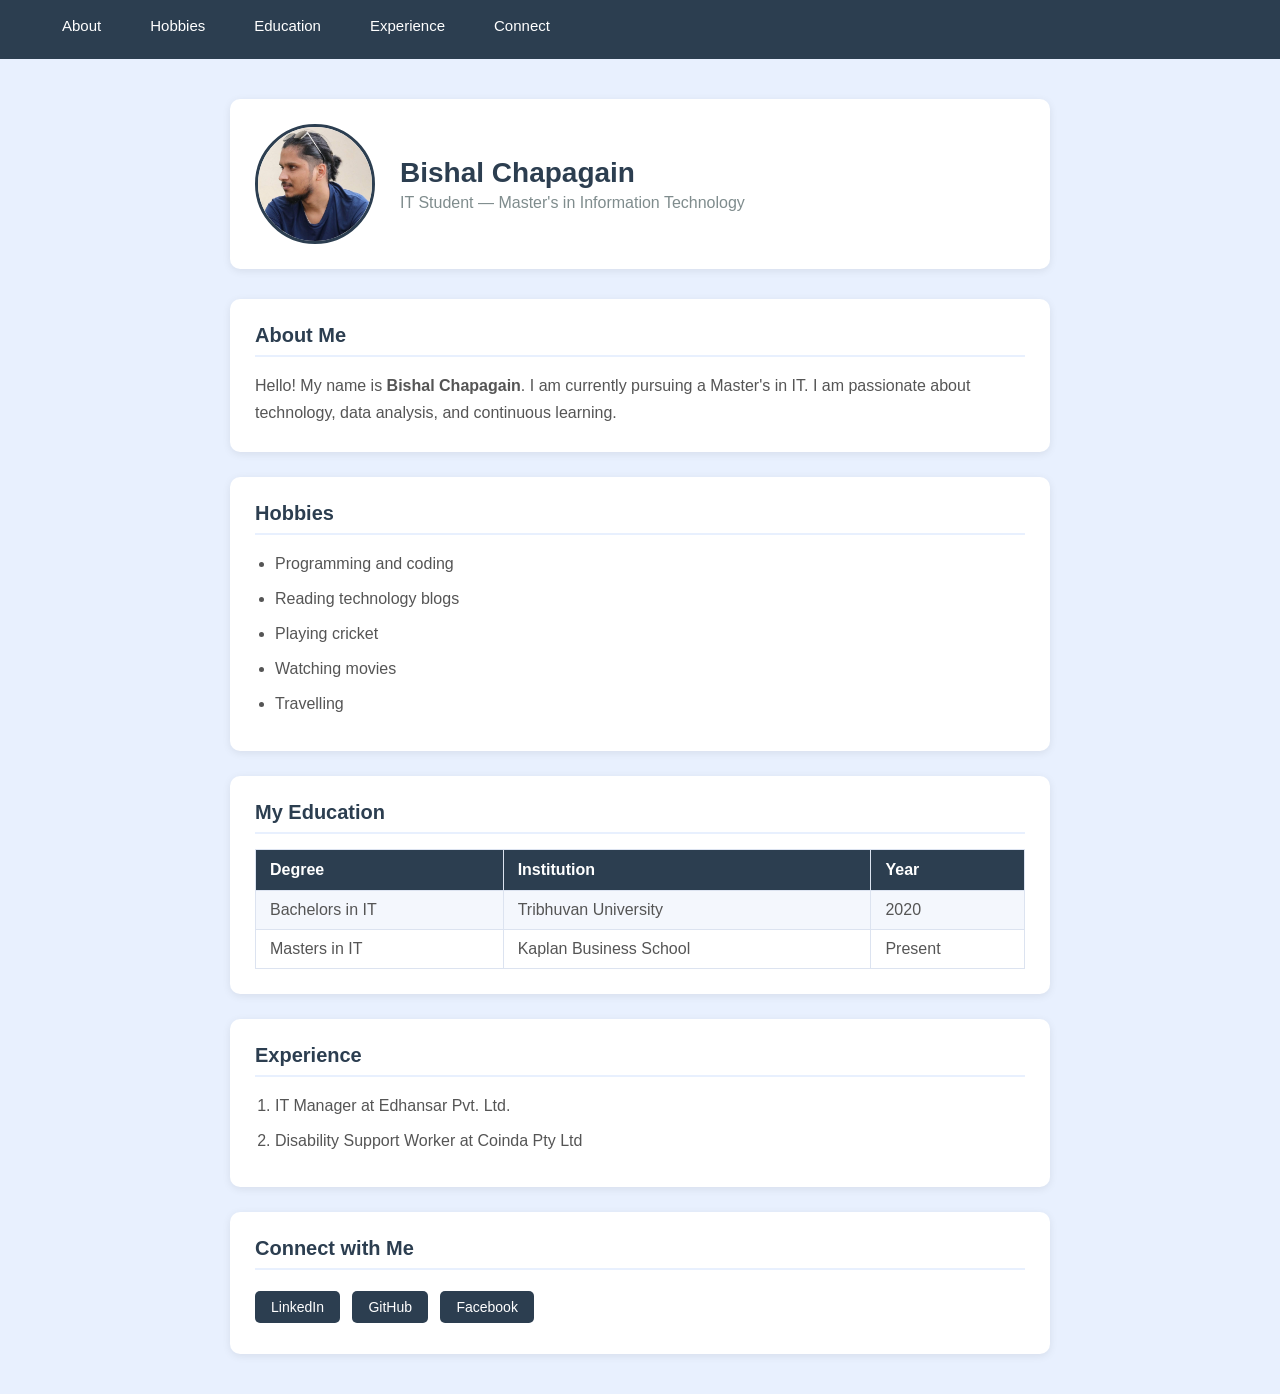
==== index.html @ bab8743f "Rename week2.html to index.html" ====
<!DOCTYPE html>
<html>
<head>
    <title>Bishal Chapagain - Personal Profile</title>
    <style>
        * {
            margin: 0;
            padding: 0;
            box-sizing: border-box;
        }

        body {
            font-family: Arial, sans-serif;
            background-color: #e8f0fe;
            color: #2c3e50;
        }

        /* Navigation Bar */
        nav {
            background-color: #2c3e50;
            padding: 12px 30px;
            position: sticky;
            top: 0;
            z-index: 100;
        }

        nav ul {
            list-style: none;
            display: flex;
            gap: 25px;
        }

        nav ul li a {
            color: white;
            text-decoration: none;
            font-size: 15px;
            padding: 6px 12px;
            border-radius: 4px;
            transition: background-color 0.3s;
        }

        nav ul li a:hover {
            background-color: #1a252f;
        }

        /* Main Content */
        .container {
            max-width: 860px;
            margin: 40px auto;
            padding: 0 20px;
        }

        /* Profile Header */
        .profile-header {
            display: flex;
            align-items: center;
            gap: 25px;
            background-color: white;
            padding: 25px;
            border-radius: 10px;
            box-shadow: 0 2px 8px rgba(0,0,0,0.08);
            margin-bottom: 30px;
        }

        .profile-header img {
            border-radius: 50%;
            border: 3px solid #2c3e50;
            width: 120px;
            height: 120px;
            object-fit: cover;
        }

        .profile-header h1 {
            font-size: 28px;
            color: #2c3e50;
            margin-bottom: 5px;
        }

        .profile-header h3 {
            color: #7f8c8d;
            font-weight: normal;
            font-size: 16px;
        }

        /* Sections */
        .section {
            background-color: white;
            padding: 25px;
            border-radius: 10px;
            box-shadow: 0 2px 8px rgba(0,0,0,0.08);
            margin-bottom: 25px;
        }

        h2 {
            color: #2c3e50;
            font-size: 20px;
            margin-bottom: 15px;
            padding-bottom: 8px;
            border-bottom: 2px solid #e8f0fe;
        }

        p {
            line-height: 1.7;
            color: #555;
        }

        /* Hobbies List */
        ul {
            padding-left: 20px;
        }

        ul li, ol li {
            margin-bottom: 8px;
            color: #555;
            line-height: 1.7;
        }

        /* Education Table */
        table {
            width: 100%;
            border-collapse: collapse;
            margin-top: 5px;
        }

        table, th, td {
            border: 1px solid #dce3f0;
        }

        th {
            background-color: #2c3e50;
            color: white;
            padding: 11px 14px;
            text-align: left;
        }

        td {
            padding: 10px 14px;
            color: #555;
        }

        tr:nth-child(even) {
            background-color: #f4f7fd;
        }

        /* Experience List */
        ol {
            padding-left: 20px;
        }

        /* Connect Links */
        .connect-links a {
            display: inline-block;
            margin: 6px 8px 6px 0;
            padding: 8px 16px;
            background-color: #2c3e50;
            color: white;
            border-radius: 5px;
            text-decoration: none;
            font-size: 14px;
            transition: background-color 0.3s;
        }

        .connect-links a:hover {
            background-color: #1a252f;
        }
    </style>
</head>
<body>

    <!-- Navigation Bar -->
    <nav>
        <ul>
            <li><a href="#about">About</a></li>
            <li><a href="#hobbies">Hobbies</a></li>
            <li><a href="#education">Education</a></li>
            <li><a href="#experience">Experience</a></li>
            <li><a href="#connect">Connect</a></li>
        </ul>
    </nav>

    <div class="container">

        <!-- Profile Header -->
        <div class="profile-header">
            <img src="bishal.jpg" alt="Bishal Chapagain">
            <div>
                <h1>Bishal Chapagain</h1>
                <h3>IT Student &mdash; Master's in Information Technology</h3>
            </div>
        </div>

        <!-- About Me -->
        <div class="section" id="about">
            <h2>About Me</h2>
            <p>
                Hello! My name is <b>Bishal Chapagain</b>. I am currently pursuing a Master's in IT.
                I am passionate about technology, data analysis, and continuous learning.
            </p>
        </div>

        <!-- Hobbies -->
        <div class="section" id="hobbies">
            <h2>Hobbies</h2>
            <ul>
                <li>Programming and coding</li>
                <li>Reading technology blogs</li>
                <li>Playing cricket</li>
                <li>Watching movies</li>
                <li>Travelling</li>
            </ul>
        </div>

        <!-- Education -->
        <div class="section" id="education">
            <h2>My Education</h2>
            <table>
                <tr>
                    <th>Degree</th>
                    <th>Institution</th>
                    <th>Year</th>
                </tr>
                <tr>
                    <td>Bachelors in IT</td>
                    <td>Tribhuvan University</td>
                    <td>2020</td>
                </tr>
                <tr>
                    <td>Masters in IT</td>
                    <td>Kaplan Business School</td>
                    <td>Present</td>
                </tr>
            </table>
        </div>

        <!-- Experience -->
        <div class="section" id="experience">
            <h2>Experience</h2>
            <ol>
                <li>IT Manager at Edhansar Pvt. Ltd.</li>
                <li>Disability Support Worker at Coinda Pty Ltd</li>
            </ol>
        </div>

        <!-- Connect -->
        <div class="section" id="connect">
            <h2>Connect with Me</h2>
            <div class="connect-links">
                <a href="https://www.linkedin.com/in/chapagainbishal/" target="_blank">LinkedIn</a>
                <a href="https://github.com/chapagainbishal97" target="_blank">GitHub</a>
                <a href="https://www.facebook.com/bishal.chapagain.35" target="_blank">Facebook</a>
            </div>
        </div>

    </div>

</body>
</html>
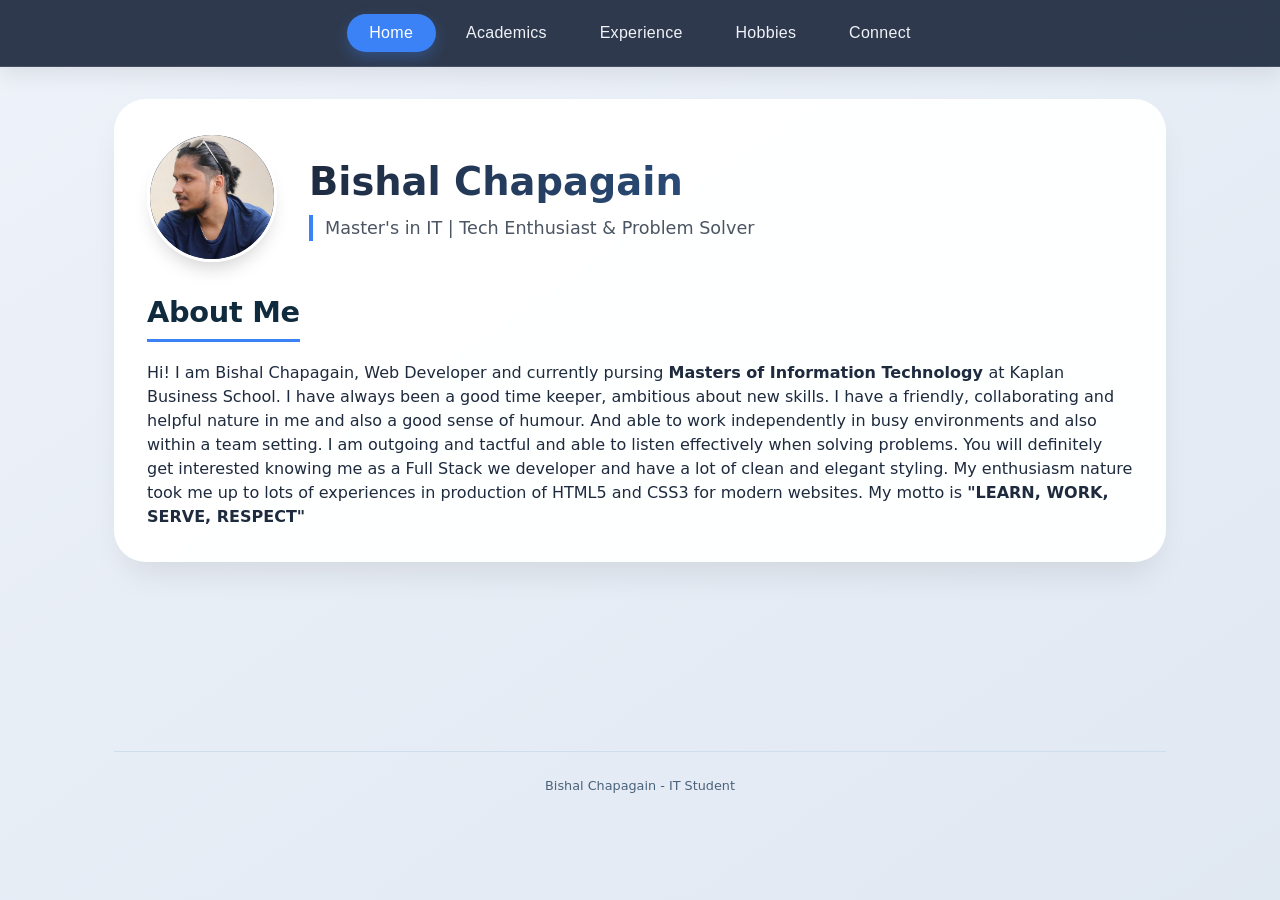
==== commit 2e9c3f68: "Add files via upload" ====
--- a/index.html
+++ b/index.html
@@ -1,257 +1,153 @@
-<!DOCTYPE html>
-<html>
-<head>
-    <title>Bishal Chapagain - Personal Profile</title>
-    <style>
-        * {
-            margin: 0;
-            padding: 0;
-            box-sizing: border-box;
-        }
-
-        body {
-            font-family: Arial, sans-serif;
-            background-color: #e8f0fe;
-            color: #2c3e50;
-        }
-
-        /* Navigation Bar */
-        nav {
-            background-color: #2c3e50;
-            padding: 12px 30px;
-            position: sticky;
-            top: 0;
-            z-index: 100;
-        }
-
-        nav ul {
-            list-style: none;
-            display: flex;
-            gap: 25px;
-        }
-
-        nav ul li a {
-            color: white;
-            text-decoration: none;
-            font-size: 15px;
-            padding: 6px 12px;
-            border-radius: 4px;
-            transition: background-color 0.3s;
-        }
-
-        nav ul li a:hover {
-            background-color: #1a252f;
-        }
-
-        /* Main Content */
-        .container {
-            max-width: 860px;
-            margin: 40px auto;
-            padding: 0 20px;
-        }
-
-        /* Profile Header */
-        .profile-header {
-            display: flex;
-            align-items: center;
-            gap: 25px;
-            background-color: white;
-            padding: 25px;
-            border-radius: 10px;
-            box-shadow: 0 2px 8px rgba(0,0,0,0.08);
-            margin-bottom: 30px;
-        }
-
-        .profile-header img {
-            border-radius: 50%;
-            border: 3px solid #2c3e50;
-            width: 120px;
-            height: 120px;
-            object-fit: cover;
-        }
-
-        .profile-header h1 {
-            font-size: 28px;
-            color: #2c3e50;
-            margin-bottom: 5px;
-        }
-
-        .profile-header h3 {
-            color: #7f8c8d;
-            font-weight: normal;
-            font-size: 16px;
-        }
-
-        /* Sections */
-        .section {
-            background-color: white;
-            padding: 25px;
-            border-radius: 10px;
-            box-shadow: 0 2px 8px rgba(0,0,0,0.08);
-            margin-bottom: 25px;
-        }
-
-        h2 {
-            color: #2c3e50;
-            font-size: 20px;
-            margin-bottom: 15px;
-            padding-bottom: 8px;
-            border-bottom: 2px solid #e8f0fe;
-        }
-
-        p {
-            line-height: 1.7;
-            color: #555;
-        }
-
-        /* Hobbies List */
-        ul {
-            padding-left: 20px;
-        }
-
-        ul li, ol li {
-            margin-bottom: 8px;
-            color: #555;
-            line-height: 1.7;
-        }
-
-        /* Education Table */
-        table {
-            width: 100%;
-            border-collapse: collapse;
-            margin-top: 5px;
-        }
-
-        table, th, td {
-            border: 1px solid #dce3f0;
-        }
-
-        th {
-            background-color: #2c3e50;
-            color: white;
-            padding: 11px 14px;
-            text-align: left;
-        }
-
-        td {
-            padding: 10px 14px;
-            color: #555;
-        }
-
-        tr:nth-child(even) {
-            background-color: #f4f7fd;
-        }
-
-        /* Experience List */
-        ol {
-            padding-left: 20px;
-        }
-
-        /* Connect Links */
-        .connect-links a {
-            display: inline-block;
-            margin: 6px 8px 6px 0;
-            padding: 8px 16px;
-            background-color: #2c3e50;
-            color: white;
-            border-radius: 5px;
-            text-decoration: none;
-            font-size: 14px;
-            transition: background-color 0.3s;
-        }
-
-        .connect-links a:hover {
-            background-color: #1a252f;
-        }
-    </style>
-</head>
-<body>
-
-    <!-- Navigation Bar -->
-    <nav>
-        <ul>
-            <li><a href="#about">About</a></li>
-            <li><a href="#hobbies">Hobbies</a></li>
-            <li><a href="#education">Education</a></li>
-            <li><a href="#experience">Experience</a></li>
-            <li><a href="#connect">Connect</a></li>
-        </ul>
-    </nav>
-
-    <div class="container">
-
-        <!-- Profile Header -->
-        <div class="profile-header">
-            <img src="bishal.jpg" alt="Bishal Chapagain">
-            <div>
-                <h1>Bishal Chapagain</h1>
-                <h3>IT Student &mdash; Master's in Information Technology</h3>
-            </div>
-        </div>
-
-        <!-- About Me -->
-        <div class="section" id="about">
-            <h2>About Me</h2>
-            <p>
-                Hello! My name is <b>Bishal Chapagain</b>. I am currently pursuing a Master's in IT.
-                I am passionate about technology, data analysis, and continuous learning.
-            </p>
-        </div>
-
-        <!-- Hobbies -->
-        <div class="section" id="hobbies">
-            <h2>Hobbies</h2>
-            <ul>
-                <li>Programming and coding</li>
-                <li>Reading technology blogs</li>
-                <li>Playing cricket</li>
-                <li>Watching movies</li>
-                <li>Travelling</li>
-            </ul>
-        </div>
-
-        <!-- Education -->
-        <div class="section" id="education">
-            <h2>My Education</h2>
-            <table>
-                <tr>
-                    <th>Degree</th>
-                    <th>Institution</th>
-                    <th>Year</th>
-                </tr>
-                <tr>
-                    <td>Bachelors in IT</td>
-                    <td>Tribhuvan University</td>
-                    <td>2020</td>
-                </tr>
-                <tr>
-                    <td>Masters in IT</td>
-                    <td>Kaplan Business School</td>
-                    <td>Present</td>
-                </tr>
-            </table>
-        </div>
-
-        <!-- Experience -->
-        <div class="section" id="experience">
-            <h2>Experience</h2>
-            <ol>
-                <li>IT Manager at Edhansar Pvt. Ltd.</li>
-                <li>Disability Support Worker at Coinda Pty Ltd</li>
-            </ol>
-        </div>
-
-        <!-- Connect -->
-        <div class="section" id="connect">
-            <h2>Connect with Me</h2>
-            <div class="connect-links">
-                <a href="https://www.linkedin.com/in/chapagainbishal/" target="_blank">LinkedIn</a>
-                <a href="https://github.com/chapagainbishal97" target="_blank">GitHub</a>
-                <a href="https://www.facebook.com/bishal.chapagain.35" target="_blank">Facebook</a>
-            </div>
-        </div>
-
-    </div>
-
-</body>
-</html>
+<!DOCTYPE html>
+<head>
+    <meta charset="UTF-8">
+    <meta name="viewport" content="width=device-width, initial-scale=1.0">
+    <title>Bishal Chapagain | Portfolio</title>
+
+    <!-- External CSS -->
+    <link rel="stylesheet" href="style.css">
+    <link rel="shortcut icon" href="favicon.png" type="image/x-icon">
+</head>
+<body>
+
+<!-- Sticky navigation bar -->
+<nav class="glass-nav">
+    <div class="nav-container">
+        <button class="nav-btn" data-page="home">Home</button>
+        <button class="nav-btn" data-page="academics">Academics</button>
+        <button class="nav-btn" data-page="experience">Experience</button>
+        <button class="nav-btn" data-page="hobbies">Hobbies</button>
+        <button class="nav-btn" data-page="connect">Connect</button>
+    </div>
+</nav>
+
+<div class="main-wrapper">
+    <div class="pages-container">
+
+        <!-- Home page-->
+        <div id="home" class="page">
+            <div class="card">
+                <div class="profile-hero">
+                     <div class="avatar-circle">
+                        <img src="bishal.jpg" alt="Bishal Chapagain">
+                     </div>
+                    <div class="hero-text">
+                        <h1>Bishal Chapagain</h1>
+                        <div class="tagline">Master's in IT | Tech Enthusiast & Problem Solver</div>
+                    </div>
+                </div>
+                <div>
+                    <h2>About Me</h2>
+                    <p>Hi! I am Bishal Chapagain, Web Developer and currently pursing <strong>Masters of Information Technology </strong>at Kaplan Business School. 
+                        I have always been a good time keeper, ambitious about new skills. I have a friendly, collaborating and 
+                        helpful nature in me and also a good sense of humour. And able to work independently in busy environments 
+                        and also within a team setting. I am outgoing and tactful and able to listen effectively when solving problems. 
+                        You will definitely get interested knowing me as a Full Stack we developer and have a lot of clean and elegant styling. 
+                        My enthusiasm nature took me up to lots of experiences in production of HTML5 and CSS3 for modern websites.
+                        My motto is  <strong>"LEARN, WORK, SERVE, RESPECT"</strong></p>
+                </div>
+            </div>
+        </div>
+
+        <!-- academic page -->
+        <div id="academics" class="page">
+            <div class="card">
+                <h2>Academic Journey</h2>
+                <table class="edu-table">
+                    <thead><tr><th>Degree</th><th>Institution</th><th>Year</th></tr></thead>
+                    <tbody>
+                        <tr><td>Bachelor's in IT</td><td>Tribhuvan University (Nepal)</td><td>2020</td></tr>
+                        <tr><td>Master's in Information Technology</td><td>Kaplan Business School, Australia</td><td>2024 - Present</td></tr>
+                    </tbody>
+                </table>
+                <div style="margin-top: 1.8rem;">
+                    <h2>Certifications</h2>
+                    <ul style="padding-left: 1.5rem; color: #2c3e50;">
+                        <li>Google Data Analyst</li>
+                        <li>Python for Everybody</li>
+                        <li>CCNA and Cisco Packet Tracer</li>
+                    </ul>
+                </div>
+            </div>
+        </div>
+
+        <!-- Experience page -->
+        <div id="experience" class="page">
+            <div class="card">
+                <h2>Professional Experience</h2>
+                <ul class="exp-list">
+                    <li><strong>IT Manager</strong> @ Edhansar Pvt. Ltd. (2021-2023) <br> <span style="font-weight: normal; font-size: 0.9rem;">Install Software and Hardware components on computer, collaborate with internal and external vendor warehouse for products, resolve technical issues and website maintainance.</span></li>
+                    <li><strong>Disability Support Worker</strong> @ Coinda Pty Ltd (2023-Present) <br> <span style="font-weight: normal; font-size: 0.9rem;">Assisting the people with physical or intellectual disability with daily task, personal care or other physical activities.</span></li>
+                </ul>
+                <div style="margin-top: 1.8rem;">
+                    <h2>Key Skills</h2>
+                    <div class="hobby-grid">
+                        <span class="hobby-badge">JavaScript/React</span>
+                        <span class="hobby-badge">Python & Data Analysis</span>
+                        <span class="hobby-badge">SQL / Database Mgmt</span>
+                        <span class="hobby-badge">IT Support & Networking</span>
+                        <span class="hobby-badge">Cloud (AWS basics)</span>
+                    </div>
+                </div>
+            </div>
+        </div>
+
+        <!-- PAGE 4 - HOBBIES -->
+        <div id="hobbies" class="page">
+            <div class="card">
+                <h2>Passions & Hobbies</h2>
+                <div class="hobby-grid" style="margin-bottom: 1.5rem;">
+                    <span class="hobby-badge">Coding side projects</span>
+                    <span class="hobby-badge">Tech blogs & AI trends</span>
+                    <span class="hobby-badge">Playing Cricket</span>
+                    <span class="hobby-badge">Sci-Fi & thriller movies</span>
+                    <span class="hobby-badge">Travel & photography</span>
+                </div>
+                <p>I believe hobbies fuel creativity — whether it's analyzing cricket stats or building small web tools, these activities keep me curious and grounded.</p>
+                <div style="margin-top: 1.3rem; background: #eef2ff; border-radius: 1rem; padding: 1rem;">
+                    <p><strong>Current obsession:</strong> Exploring full-stack development & real-time data dashboards.</p>
+                </div>
+            </div>
+        </div>
+
+        <!-- PAGE 5 - CONNECT FORM -->
+        <div id="connect" class="page">
+            <div class="card">
+                <h2>Get in Touch</h2>
+                <p style="margin-bottom: 1.5rem;">Do you have any project or collaboration idea or just say Hi? Fill the form I will get back shortly.</p>
+                
+                <form id="contactForm">
+                    <input type="hidden" name="_subject" value="New message from Bishal's Portfolio">
+                    <div class="form-group">
+                        <input type="text" id="nameInput" name="name" placeholder="Your full name *" autocomplete="off">
+                        <div id="nameError" class="error-msg"></div>
+                    </div>
+                    <div class="form-group">
+                        <input type="email" id="emailInput" name="email" placeholder="Email address *">
+                        <div id="emailError" class="error-msg"></div>
+                    </div>
+                    <div class="form-group">
+                        <textarea name="message" id="msgInput" rows="4" placeholder="Write your message here... *"></textarea>
+                        <div id="msgError" class="error-msg"></div>
+                    </div>
+                    <button type="submit" class="btn-primary" id="sendBtn">Send Message</button>
+                    <div id="formFeedback" style="margin-top: 1rem;"></div>
+                </form>
+
+                <div class="social-links">
+                    <a href="https://www.linkedin.com/in/chapagainbishal/" target="_blank" class="social-link">LinkedIn</a>
+                    <a href="https://github.com/chapagainbishal97" target="_blank" class="social-link">GitHub</a>
+                    <a href="https://www.facebook.com/bishal.chapagain.35" target="_blank" class="social-link">Facebook</a>
+                </div>
+            </div>
+        </div>
+    </div>
+    <footer id="dynamicFooter">
+        <span>Bishal Chapagain - IT Student</span>
+    </footer>
+</div>
+
+<!-- External JavaScript -->
+<script src="script.js"></script>
+</body>
+</html>
--- a/style.css
+++ b/style.css
@@ -0,0 +1,335 @@
+/* ===== RESET & GLOBAL ===== */
+* {
+    margin: 0;
+    padding: 0;
+    box-sizing: border-box;
+}
+
+body {
+    font-family: 'Inter', system-ui, -apple-system, 'Segoe UI', Roboto, sans-serif;
+    background: linear-gradient(145deg, #eef2f9 0%, #e0e8f2 100%);
+    color: #1e2a3e;
+    line-height: 1.5;
+    min-height: 100vh;
+}
+
+html {
+    scroll-behavior: smooth;
+}
+
+.avatar-circle {
+    width: 120px;
+    height: 120px;
+    border-radius: 50%;
+    overflow: hidden; /* important */
+}
+
+.avatar-circle img {
+    width: 100%;
+    height: 100%;
+    object-fit: cover;
+}
+
+/* ===== NAVIGATION ===== */
+.glass-nav {
+    background: rgba(30, 42, 62, 0.92);
+    backdrop-filter: blur(12px);
+    padding: 0.9rem 2rem;
+    position: sticky;
+    top: 0;
+    z-index: 200;
+    box-shadow: 0 8px 20px rgba(0, 0, 0, 0.08);
+    border-bottom: 1px solid rgba(255, 255, 255, 0.12);
+}
+
+.nav-container {
+    max-width: 1200px;
+    margin: 0 auto;
+    display: flex;
+    justify-content: center;
+    flex-wrap: wrap;
+    gap: 0.5rem;
+}
+
+.nav-btn {
+    background: transparent;
+    border: none;
+    color: #f0f3f8;
+    font-size: 1rem;
+    font-weight: 500;
+    padding: 0.6rem 1.4rem;
+    border-radius: 40px;
+    cursor: pointer;
+    transition: all 0.25s ease;
+    letter-spacing: 0.3px;
+}
+
+.nav-btn:hover {
+    background: rgba(255, 255, 255, 0.15);
+    color: white;
+    transform: translateY(-2px);
+}
+
+.nav-btn.active-page {
+    background: #3b82f6;
+    color: white;
+    box-shadow: 0 6px 14px rgba(59,130,246,0.3);
+}
+
+/* ===== MAIN CONTAINER & PAGES ===== */
+.main-wrapper {
+    max-width: 1100px;
+    margin: 2rem auto;
+    padding: 0 1.5rem;
+}
+
+.pages-container {
+    position: relative;
+    min-height: 68vh;
+}
+
+.page {
+    display: none;
+    animation: fadeScale 0.3s ease forwards;
+}
+
+.page.active-page {
+    display: block;
+}
+
+@keyframes fadeScale {
+    0% { opacity: 0; transform: scale(0.97); }
+    100% { opacity: 1; transform: scale(1); }
+}
+
+/* ===== CARDS & CONTENT ===== */
+.card {
+    background: rgba(255, 255, 255, 0.96);
+    backdrop-filter: blur(2px);
+    border-radius: 2rem;
+    box-shadow: 0 20px 35px -12px rgba(0, 0, 0, 0.1);
+    padding: 2rem 2rem;
+    border: 1px solid rgba(255, 255, 255, 0.5);
+}
+
+.profile-hero {
+    display: flex;
+    flex-wrap: wrap;
+    align-items: center;
+    gap: 2rem;
+    margin-bottom: 1.8rem;
+}
+
+.avatar-circle {
+    width: 130px;
+    height: 130px;
+    background: linear-gradient(135deg, #2c3e50, #1e3a5f);
+    border-radius: 50%;
+    display: flex;
+    align-items: center;
+    justify-content: center;
+    box-shadow: 0 12px 20px -8px rgba(0,0,0,0.2);
+    border: 3px solid white;
+}
+
+.avatar-circle span {
+    font-size: 3rem;
+    font-weight: 600;
+    color: white;
+    letter-spacing: 2px;
+}
+
+.hero-text h1 {
+    font-size: 2.4rem;
+    font-weight: 700;
+    background: linear-gradient(120deg, #1e2a3e, #2c5282);
+    background-clip: text;
+    -webkit-background-clip: text;
+    color: transparent;
+}
+
+.hero-text .tagline {
+    color: #4b5563;
+    font-size: 1.1rem;
+    margin-top: 0.3rem;
+    border-left: 4px solid #3b82f6;
+    padding-left: 0.75rem;
+}
+
+h2 {
+    font-size: 1.8rem;
+    font-weight: 600;
+    margin-bottom: 1.2rem;
+    color: #0f2b3d;
+    letter-spacing: -0.3px;
+    display: inline-block;
+    border-bottom: 3px solid #3b82f6;
+    padding-bottom: 0.3rem;
+}
+
+/* ===== TABLES ===== */
+.edu-table {
+    width: 100%;
+    border-collapse: separate;
+    border-spacing: 0;
+    background: #f9fafc;
+    border-radius: 1.2rem;
+    overflow: hidden;
+    box-shadow: 0 2px 8px rgba(0,0,0,0.03);
+}
+
+.edu-table th {
+    background: #1e2f41;
+    color: white;
+    padding: 14px 16px;
+    font-weight: 600;
+}
+
+.edu-table td {
+    padding: 12px 16px;
+    border-bottom: 1px solid #e4e9f2;
+    color: #2c3e50;
+}
+
+/* experience list */
+.exp-list {
+    list-style: none;
+    padding: 0;
+}
+.exp-list li {
+    background: #f1f5f9;
+    margin-bottom: 1rem;
+    padding: 1rem 1.3rem;
+    border-radius: 1rem;
+    font-weight: 500;
+    border-left: 5px solid #3b82f6;
+}
+
+/* hobbies badges */
+.hobby-grid {
+    display: flex;
+    flex-wrap: wrap;
+    gap: 1rem;
+    margin-top: 1rem;
+}
+.hobby-badge {
+    background: #eef2ff;
+    padding: 0.7rem 1.3rem;
+    border-radius: 40px;
+    font-weight: 500;
+    color: #1e3a8a;
+    box-shadow: 0 1px 3px rgba(0,0,0,0.05);
+}
+
+/* ===== FORM STYLES ===== */
+.form-group {
+    margin-bottom: 1.3rem;
+}
+input, textarea {
+    width: 100%;
+    padding: 0.9rem 1.2rem;
+    border-radius: 1.2rem;
+    border: 1px solid #cfdfed;
+    font-family: inherit;
+    font-size: 0.95rem;
+    transition: all 0.2s;
+    background: #ffffff;
+}
+input:focus, textarea:focus {
+    outline: none;
+    border-color: #3b82f6;
+    box-shadow: 0 0 0 3px rgba(59,130,246,0.2);
+}
+.error-msg {
+    color: #e53e3e;
+    font-size: 0.8rem;
+    margin-top: 0.4rem;
+    display: block;
+}
+.btn-primary {
+    background: #1e2f41;
+    color: white;
+    border: none;
+    padding: 0.8rem 2rem;
+    border-radius: 2rem;
+    font-weight: 600;
+    cursor: pointer;
+    transition: 0.2s;
+}
+.btn-primary:hover {
+    background:  #3b82f6;
+    transform: translateY(-2px);
+}
+.btn-primary:disabled {
+    opacity: 0.6;
+    cursor: not-allowed;
+    transform: none;
+}
+
+/* feedback messages */
+.success-message {
+    background: #d1fae5;
+    color: #065f46;
+    padding: 0.8rem;
+    border-radius: 1rem;
+    margin-top: 1rem;
+    font-weight: 500;
+}
+.error-message {
+    background: #fee2e2;
+    color: #b91c1c;
+    padding: 0.8rem;
+    border-radius: 1rem;
+    margin-top: 1rem;
+    font-weight: 500;
+}
+
+/* social links */
+.social-links {
+    margin-top: 2rem;
+    display: flex;
+    flex-wrap: wrap;
+    gap: 1rem;
+}
+.social-link {
+    background: #eef2ff;
+    padding: 0.6rem 1.2rem;
+    border-radius: 2rem;
+    text-decoration: none;
+    color: #1e3a8a;
+    font-weight: 500;
+    transition: 0.2s;
+}
+.social-link:hover {
+    background: #3b82f6;
+    color: white;
+    transform: translateY(-2px);
+}
+
+/* footer */
+footer {
+    text-align: center;
+    margin-top: 2.5rem;
+    padding: 1.5rem;
+    font-size: 0.8rem;
+    color: #4a627a;
+    border-top: 1px solid #cddfee;
+}
+
+/* ===== MOBILE RESPONSIVE ===== */
+@media (max-width: 680px) {
+    .profile-hero {
+        flex-direction: column;
+        text-align: center;
+    }
+    .nav-btn {
+        padding: 0.4rem 1rem;
+        font-size: 0.85rem;
+    }
+    .card {
+        padding: 1.5rem;
+    }
+    h2 {
+        font-size: 1.5rem;
+    }
+}
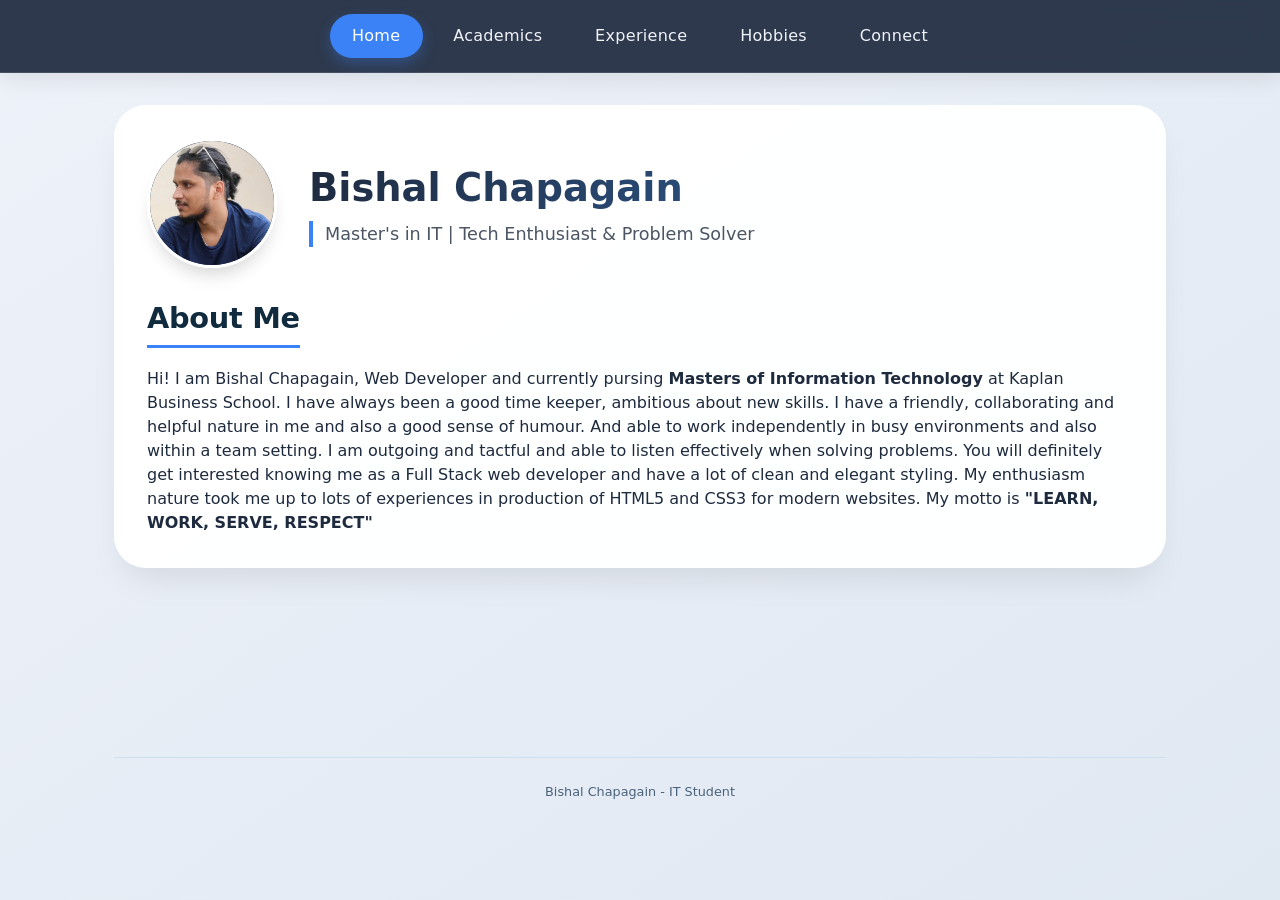
==== commit 0ee4f25a: "Add files via upload" ====
--- a/index.html
+++ b/index.html
@@ -2,35 +2,30 @@
 <head>
     <meta charset="UTF-8">
     <meta name="viewport" content="width=device-width, initial-scale=1.0">
-    <title>Bishal Chapagain | Portfolio</title>
-
-    <!-- External CSS -->
+    <title>Home | Bishal Chapagain</title>
     <link rel="stylesheet" href="style.css">
-    <link rel="shortcut icon" href="favicon.png" type="image/x-icon">
+    <link rel="shortcut icon" href="asserts/favicon.png" type="image/x-icon">
 </head>
 <body>
 
-<!-- Sticky navigation bar -->
 <nav class="glass-nav">
     <div class="nav-container">
-        <button class="nav-btn" data-page="home">Home</button>
-        <button class="nav-btn" data-page="academics">Academics</button>
-        <button class="nav-btn" data-page="experience">Experience</button>
-        <button class="nav-btn" data-page="hobbies">Hobbies</button>
-        <button class="nav-btn" data-page="connect">Connect</button>
+        <a href="index.html" class="nav-btn active-page">Home</a>
+        <a href="academics.html" class="nav-btn">Academics</a>
+        <a href="experience.html" class="nav-btn">Experience</a>
+        <a href="hobbies.html" class="nav-btn">Hobbies</a>
+        <a href="connect.html" class="nav-btn">Connect</a>
     </div>
 </nav>
 
 <div class="main-wrapper">
     <div class="pages-container">
-
-        <!-- Home page-->
-        <div id="home" class="page">
+        <div class="page active-page">
             <div class="card">
                 <div class="profile-hero">
-                     <div class="avatar-circle">
-                        <img src="bishal.jpg" alt="Bishal Chapagain">
-                     </div>
+                    <div class="avatar-circle">
+                        <img src="asserts/bishal.jpg" alt="Bishal Chapagain">
+                    </div>
                     <div class="hero-text">
                         <h1>Bishal Chapagain</h1>
                         <div class="tagline">Master's in IT | Tech Enthusiast & Problem Solver</div>
@@ -38,116 +33,21 @@
                 </div>
                 <div>
                     <h2>About Me</h2>
-                    <p>Hi! I am Bishal Chapagain, Web Developer and currently pursing <strong>Masters of Information Technology </strong>at Kaplan Business School. 
-                        I have always been a good time keeper, ambitious about new skills. I have a friendly, collaborating and 
-                        helpful nature in me and also a good sense of humour. And able to work independently in busy environments 
-                        and also within a team setting. I am outgoing and tactful and able to listen effectively when solving problems. 
-                        You will definitely get interested knowing me as a Full Stack we developer and have a lot of clean and elegant styling. 
+                    <p>Hi! I am Bishal Chapagain, Web Developer and currently pursing <strong>Masters of Information Technology</strong> at Kaplan Business School.
+                        I have always been a good time keeper, ambitious about new skills. I have a friendly, collaborating and
+                        helpful nature in me and also a good sense of humour. And able to work independently in busy environments
+                        and also within a team setting. I am outgoing and tactful and able to listen effectively when solving problems.
+                        You will definitely get interested knowing me as a Full Stack web developer and have a lot of clean and elegant styling.
                         My enthusiasm nature took me up to lots of experiences in production of HTML5 and CSS3 for modern websites.
-                        My motto is  <strong>"LEARN, WORK, SERVE, RESPECT"</strong></p>
-                </div>
-            </div>
-        </div>
-
-        <!-- academic page -->
-        <div id="academics" class="page">
-            <div class="card">
-                <h2>Academic Journey</h2>
-                <table class="edu-table">
-                    <thead><tr><th>Degree</th><th>Institution</th><th>Year</th></tr></thead>
-                    <tbody>
-                        <tr><td>Bachelor's in IT</td><td>Tribhuvan University (Nepal)</td><td>2020</td></tr>
-                        <tr><td>Master's in Information Technology</td><td>Kaplan Business School, Australia</td><td>2024 - Present</td></tr>
-                    </tbody>
-                </table>
-                <div style="margin-top: 1.8rem;">
-                    <h2>Certifications</h2>
-                    <ul style="padding-left: 1.5rem; color: #2c3e50;">
-                        <li>Google Data Analyst</li>
-                        <li>Python for Everybody</li>
-                        <li>CCNA and Cisco Packet Tracer</li>
-                    </ul>
-                </div>
-            </div>
-        </div>
-
-        <!-- Experience page -->
-        <div id="experience" class="page">
-            <div class="card">
-                <h2>Professional Experience</h2>
-                <ul class="exp-list">
-                    <li><strong>IT Manager</strong> @ Edhansar Pvt. Ltd. (2021-2023) <br> <span style="font-weight: normal; font-size: 0.9rem;">Install Software and Hardware components on computer, collaborate with internal and external vendor warehouse for products, resolve technical issues and website maintainance.</span></li>
-                    <li><strong>Disability Support Worker</strong> @ Coinda Pty Ltd (2023-Present) <br> <span style="font-weight: normal; font-size: 0.9rem;">Assisting the people with physical or intellectual disability with daily task, personal care or other physical activities.</span></li>
-                </ul>
-                <div style="margin-top: 1.8rem;">
-                    <h2>Key Skills</h2>
-                    <div class="hobby-grid">
-                        <span class="hobby-badge">JavaScript/React</span>
-                        <span class="hobby-badge">Python & Data Analysis</span>
-                        <span class="hobby-badge">SQL / Database Mgmt</span>
-                        <span class="hobby-badge">IT Support & Networking</span>
-                        <span class="hobby-badge">Cloud (AWS basics)</span>
-                    </div>
-                </div>
-            </div>
-        </div>
-
-        <!-- PAGE 4 - HOBBIES -->
-        <div id="hobbies" class="page">
-            <div class="card">
-                <h2>Passions & Hobbies</h2>
-                <div class="hobby-grid" style="margin-bottom: 1.5rem;">
-                    <span class="hobby-badge">Coding side projects</span>
-                    <span class="hobby-badge">Tech blogs & AI trends</span>
-                    <span class="hobby-badge">Playing Cricket</span>
-                    <span class="hobby-badge">Sci-Fi & thriller movies</span>
-                    <span class="hobby-badge">Travel & photography</span>
-                </div>
-                <p>I believe hobbies fuel creativity — whether it's analyzing cricket stats or building small web tools, these activities keep me curious and grounded.</p>
-                <div style="margin-top: 1.3rem; background: #eef2ff; border-radius: 1rem; padding: 1rem;">
-                    <p><strong>Current obsession:</strong> Exploring full-stack development & real-time data dashboards.</p>
-                </div>
-            </div>
-        </div>
-
-        <!-- PAGE 5 - CONNECT FORM -->
-        <div id="connect" class="page">
-            <div class="card">
-                <h2>Get in Touch</h2>
-                <p style="margin-bottom: 1.5rem;">Do you have any project or collaboration idea or just say Hi? Fill the form I will get back shortly.</p>
-                
-                <form id="contactForm">
-                    <input type="hidden" name="_subject" value="New message from Bishal's Portfolio">
-                    <div class="form-group">
-                        <input type="text" id="nameInput" name="name" placeholder="Your full name *" autocomplete="off">
-                        <div id="nameError" class="error-msg"></div>
-                    </div>
-                    <div class="form-group">
-                        <input type="email" id="emailInput" name="email" placeholder="Email address *">
-                        <div id="emailError" class="error-msg"></div>
-                    </div>
-                    <div class="form-group">
-                        <textarea name="message" id="msgInput" rows="4" placeholder="Write your message here... *"></textarea>
-                        <div id="msgError" class="error-msg"></div>
-                    </div>
-                    <button type="submit" class="btn-primary" id="sendBtn">Send Message</button>
-                    <div id="formFeedback" style="margin-top: 1rem;"></div>
-                </form>
-
-                <div class="social-links">
-                    <a href="https://www.linkedin.com/in/chapagainbishal/" target="_blank" class="social-link">LinkedIn</a>
-                    <a href="https://github.com/chapagainbishal97" target="_blank" class="social-link">GitHub</a>
-                    <a href="https://www.facebook.com/bishal.chapagain.35" target="_blank" class="social-link">Facebook</a>
+                        My motto is <strong>"LEARN, WORK, SERVE, RESPECT"</strong></p>
                 </div>
             </div>
         </div>
     </div>
-    <footer id="dynamicFooter">
+    <footer>
         <span>Bishal Chapagain - IT Student</span>
     </footer>
 </div>
 
-<!-- External JavaScript -->
-<script src="script.js"></script>
 </body>
-</html>+</html>
--- a/style.css
+++ b/style.css
@@ -15,19 +15,6 @@
 
 html {
     scroll-behavior: smooth;
-}
-
-.avatar-circle {
-    width: 120px;
-    height: 120px;
-    border-radius: 50%;
-    overflow: hidden; /* important */
-}
-
-.avatar-circle img {
-    width: 100%;
-    height: 100%;
-    object-fit: cover;
 }
 
 /* ===== NAVIGATION ===== */
@@ -52,10 +39,13 @@
 }
 
 .nav-btn {
+    display: inline-block;
+    text-decoration: none;
     background: transparent;
     border: none;
     color: #f0f3f8;
     font-size: 1rem;
+    font-family: inherit;
     font-weight: 500;
     padding: 0.6rem 1.4rem;
     border-radius: 40px;
@@ -125,11 +115,18 @@
     height: 130px;
     background: linear-gradient(135deg, #2c3e50, #1e3a5f);
     border-radius: 50%;
+    overflow: hidden;
     display: flex;
     align-items: center;
     justify-content: center;
     box-shadow: 0 12px 20px -8px rgba(0,0,0,0.2);
     border: 3px solid white;
+}
+
+.avatar-circle img {
+    width: 100%;
+    height: 100%;
+    object-fit: cover;
 }
 
 .avatar-circle span {
@@ -191,7 +188,7 @@
     color: #2c3e50;
 }
 
-/* experience list */
+/* ===== EXPERIENCE LIST ===== */
 .exp-list {
     list-style: none;
     padding: 0;
@@ -205,21 +202,70 @@
     border-left: 5px solid #3b82f6;
 }
 
-/* hobbies badges */
-.hobby-grid {
-    display: flex;
-    flex-wrap: wrap;
-    gap: 1rem;
-    margin-top: 1rem;
-}
-.hobby-badge {
-    background: #eef2ff;
-    padding: 0.7rem 1.3rem;
-    border-radius: 40px;
-    font-weight: 500;
-    color: #1e3a8a;
-    box-shadow: 0 1px 3px rgba(0,0,0,0.05);
-}
+/* ===== HOBBIES LIST ===== */
+        .page-subtitle {
+            color: #4b5563;
+            font-size: 1rem;
+            margin-bottom: 2rem;
+            margin-top: -0.5rem;
+        }
+
+        .hobby-cards-grid {
+            display: grid;
+            grid-template-columns: repeat(3, 1fr);
+            gap: 1.3rem;
+            margin-bottom: 2rem;
+        }
+
+        .hobby-card-item {
+            border-radius: 1.4rem;
+            overflow: hidden;
+            border: 1.5px solid #e4e9f2;
+            background: #fff;
+            box-shadow: 0 4px 14px rgba(0,0,0,0.06);
+            transition: transform 0.28s ease, box-shadow 0.28s ease;
+            animation: fadeUpCard 0.5s ease both;
+            cursor: default;
+        }
+        .hobby-card-item:hover {
+            transform: translateY(-7px);
+            box-shadow: 0 18px 36px -8px rgba(0,0,0,0.14);
+        }
+
+        @keyframes fadeUpCard {
+            from { opacity: 0; transform: translateY(22px); }
+            to   { opacity: 1; transform: translateY(0); }
+        }
+        .hobby-img-wrap {
+            width: 100%;
+            height: 250px;
+            overflow: hidden;
+            position: relative;
+        }
+        .hobby-img-wrap img {
+            width: 100%;
+            height: 100%;
+            object-fit: cover;
+            display: block;
+            transition: transform 0.4s ease;
+        }
+        .hobby-card-item:hover .hobby-img-wrap img {
+            transform: scale(1.07);
+        }
+        .hobby-card-body {
+            padding: 1rem 1rem 1.1rem;
+        }
+        .hobby-card-name {
+            font-size: 0.95rem;
+            font-weight: 700;
+            color: #1e2a3e;
+            margin-bottom: 0.3rem;
+        }
+        .hobby-card-desc {
+            font-size: 0.78rem;
+            color: #6b7280;
+            line-height: 1.45;
+        }
 
 /* ===== FORM STYLES ===== */
 .form-group {
@@ -257,7 +303,7 @@
     transition: 0.2s;
 }
 .btn-primary:hover {
-    background:  #3b82f6;
+    background: #3b82f6;
     transform: translateY(-2px);
 }
 .btn-primary:disabled {
@@ -266,7 +312,7 @@
     transform: none;
 }
 
-/* feedback messages */
+/* Feedback messages */
 .success-message {
     background: #d1fae5;
     color: #065f46;
@@ -284,7 +330,7 @@
     font-weight: 500;
 }
 
-/* social links */
+/* ===== SOCIALMEDIA LINKS ===== */
 .social-links {
     margin-top: 2rem;
     display: flex;
@@ -306,7 +352,7 @@
     transform: translateY(-2px);
 }
 
-/* footer */
+/* ===== FOOTER ===== */
 footer {
     text-align: center;
     margin-top: 2.5rem;
@@ -332,4 +378,4 @@
     h2 {
         font-size: 1.5rem;
     }
-}+}
